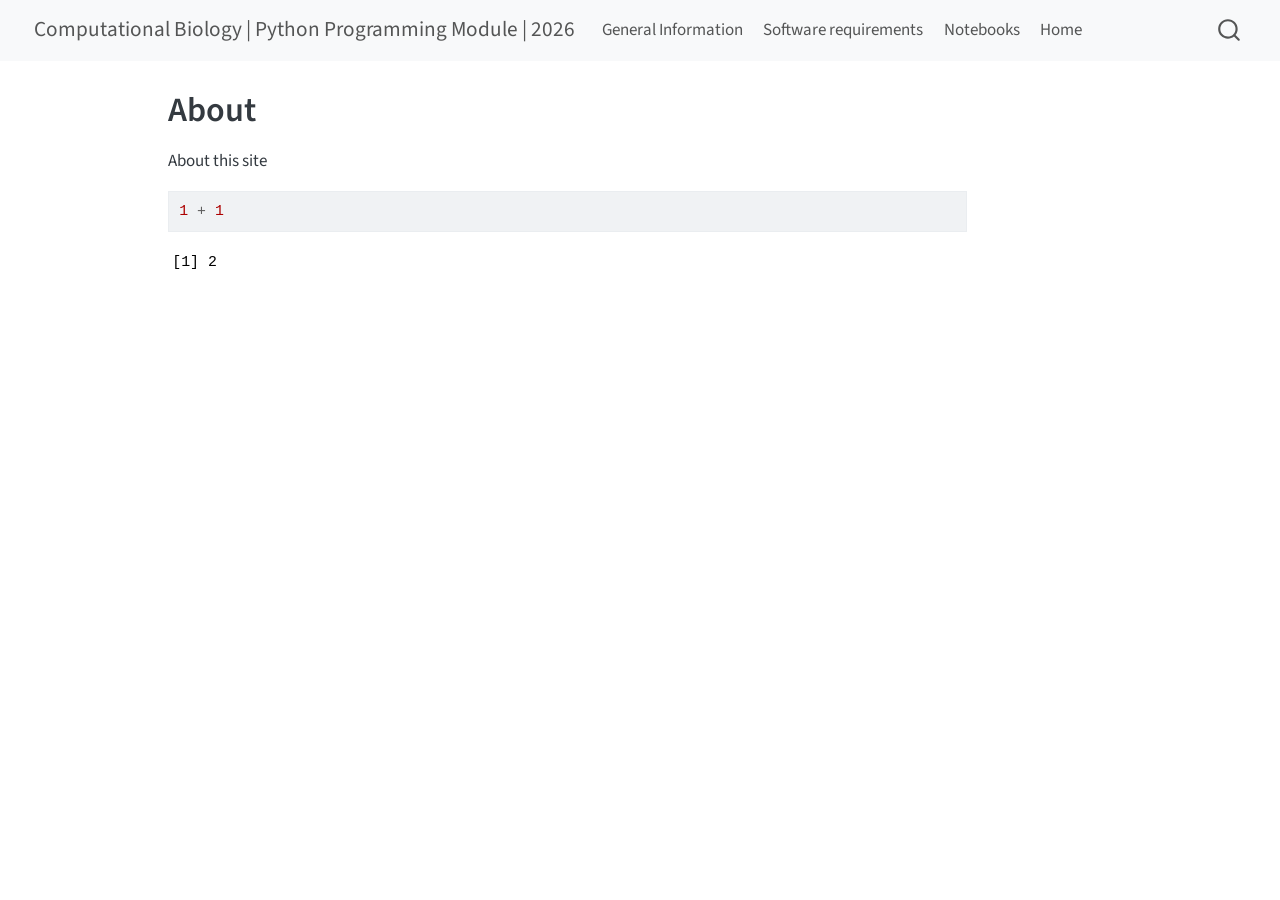
==== docs/about.html @ d77606d0 "Initial commit" ====
<!DOCTYPE html>
<html xmlns="http://www.w3.org/1999/xhtml" lang="en" xml:lang="en"><head>

<meta charset="utf-8">
<meta name="generator" content="quarto-1.8.25">

<meta name="viewport" content="width=device-width, initial-scale=1.0, user-scalable=yes">


<title>About – Computational Biology | Python Programming Module | 2026</title>
<style>
code{white-space: pre-wrap;}
span.smallcaps{font-variant: small-caps;}
div.columns{display: flex; gap: min(4vw, 1.5em);}
div.column{flex: auto; overflow-x: auto;}
div.hanging-indent{margin-left: 1.5em; text-indent: -1.5em;}
ul.task-list{list-style: none;}
ul.task-list li input[type="checkbox"] {
  width: 0.8em;
  margin: 0 0.8em 0.2em -1em; /* quarto-specific, see https://github.com/quarto-dev/quarto-cli/issues/4556 */ 
  vertical-align: middle;
}
/* CSS for syntax highlighting */
html { -webkit-text-size-adjust: 100%; }
pre > code.sourceCode { white-space: pre; position: relative; }
pre > code.sourceCode > span { display: inline-block; line-height: 1.25; }
pre > code.sourceCode > span:empty { height: 1.2em; }
.sourceCode { overflow: visible; }
code.sourceCode > span { color: inherit; text-decoration: inherit; }
div.sourceCode { margin: 1em 0; }
pre.sourceCode { margin: 0; }
@media screen {
div.sourceCode { overflow: auto; }
}
@media print {
pre > code.sourceCode { white-space: pre-wrap; }
pre > code.sourceCode > span { text-indent: -5em; padding-left: 5em; }
}
pre.numberSource code
  { counter-reset: source-line 0; }
pre.numberSource code > span
  { position: relative; left: -4em; counter-increment: source-line; }
pre.numberSource code > span > a:first-child::before
  { content: counter(source-line);
    position: relative; left: -1em; text-align: right; vertical-align: baseline;
    border: none; display: inline-block;
    -webkit-touch-callout: none; -webkit-user-select: none;
    -khtml-user-select: none; -moz-user-select: none;
    -ms-user-select: none; user-select: none;
    padding: 0 4px; width: 4em;
  }
pre.numberSource { margin-left: 3em;  padding-left: 4px; }
div.sourceCode
  {   }
@media screen {
pre > code.sourceCode > span > a:first-child::before { text-decoration: underline; }
}
</style>


<script src="site_libs/quarto-nav/quarto-nav.js"></script>
<script src="site_libs/quarto-nav/headroom.min.js"></script>
<script src="site_libs/clipboard/clipboard.min.js"></script>
<script src="site_libs/quarto-search/autocomplete.umd.js"></script>
<script src="site_libs/quarto-search/fuse.min.js"></script>
<script src="site_libs/quarto-search/quarto-search.js"></script>
<meta name="quarto:offset" content="./">
<script src="site_libs/quarto-html/quarto.js" type="module"></script>
<script src="site_libs/quarto-html/tabsets/tabsets.js" type="module"></script>
<script src="site_libs/quarto-html/axe/axe-check.js" type="module"></script>
<script src="site_libs/quarto-html/popper.min.js"></script>
<script src="site_libs/quarto-html/tippy.umd.min.js"></script>
<script src="site_libs/quarto-html/anchor.min.js"></script>
<link href="site_libs/quarto-html/tippy.css" rel="stylesheet">
<link href="site_libs/quarto-html/quarto-syntax-highlighting-7b89279ff1a6dce999919e0e67d4d9ec.css" rel="stylesheet" id="quarto-text-highlighting-styles">
<script src="site_libs/bootstrap/bootstrap.min.js"></script>
<link href="site_libs/bootstrap/bootstrap-icons.css" rel="stylesheet">
<link href="site_libs/bootstrap/bootstrap-d4b6958a98ed258810f325c0751084bd.min.css" rel="stylesheet" append-hash="true" id="quarto-bootstrap" data-mode="light">
<script id="quarto-search-options" type="application/json">{
  "location": "navbar",
  "copy-button": false,
  "collapse-after": 3,
  "panel-placement": "end",
  "type": "overlay",
  "limit": 50,
  "keyboard-shortcut": [
    "f",
    "/",
    "s"
  ],
  "show-item-context": false,
  "language": {
    "search-no-results-text": "No results",
    "search-matching-documents-text": "matching documents",
    "search-copy-link-title": "Copy link to search",
    "search-hide-matches-text": "Hide additional matches",
    "search-more-match-text": "more match in this document",
    "search-more-matches-text": "more matches in this document",
    "search-clear-button-title": "Clear",
    "search-text-placeholder": "",
    "search-detached-cancel-button-title": "Cancel",
    "search-submit-button-title": "Submit",
    "search-label": "Search"
  }
}</script>


<link rel="stylesheet" href="styles.css">
</head>

<body class="nav-fixed quarto-light">

<div id="quarto-search-results"></div>
  <header id="quarto-header" class="headroom fixed-top">
    <nav class="navbar navbar-expand-lg " data-bs-theme="dark">
      <div class="navbar-container container-fluid">
      <div class="navbar-brand-container mx-auto">
    <a href="./index.html" class="navbar-brand navbar-brand-logo">
    </a>
    <a class="navbar-brand" href="./index.html">
    <span class="navbar-title">Computational Biology | Python Programming Module | 2026</span>
    </a>
  </div>
            <div id="quarto-search" class="" title="Search"></div>
          <button class="navbar-toggler" type="button" data-bs-toggle="collapse" data-bs-target="#navbarCollapse" aria-controls="navbarCollapse" role="menu" aria-expanded="false" aria-label="Toggle navigation" onclick="if (window.quartoToggleHeadroom) { window.quartoToggleHeadroom(); }">
  <span class="navbar-toggler-icon"></span>
</button>
          <div class="collapse navbar-collapse" id="navbarCollapse">
            <ul class="navbar-nav navbar-nav-scroll me-auto">
  <li class="nav-item">
    <a class="nav-link" href="./index.html"> 
<span class="menu-text">General Information</span></a>
  </li>  
  <li class="nav-item">
    <a class="nav-link" href="./software.html"> 
<span class="menu-text">Software requirements</span></a>
  </li>  
  <li class="nav-item">
    <a class="nav-link" href="./notebooks.html"> 
<span class="menu-text">Notebooks</span></a>
  </li>  
  <li class="nav-item">
    <a class="nav-link" href="./index.html"> 
<span class="menu-text">Home</span></a>
  </li>  
</ul>
          </div> <!-- /navcollapse -->
            <div class="quarto-navbar-tools">
</div>
      </div> <!-- /container-fluid -->
    </nav>
</header>
<!-- content -->
<div id="quarto-content" class="quarto-container page-columns page-rows-contents page-layout-article page-navbar">
<!-- sidebar -->
<!-- margin-sidebar -->
    <div id="quarto-margin-sidebar" class="sidebar margin-sidebar zindex-bottom">
        
    </div>
<!-- main -->
<main class="content" id="quarto-document-content">

<header id="title-block-header" class="quarto-title-block default">
<div class="quarto-title">
<h1 class="title">About</h1>
</div>



<div class="quarto-title-meta">

    
  
    
  </div>
  


</header>


<p>About this site</p>
<div class="cell">
<div class="code-copy-outer-scaffold"><div class="sourceCode cell-code" id="cb1"><pre class="sourceCode r code-with-copy"><code class="sourceCode r"><span id="cb1-1"><a href="#cb1-1" aria-hidden="true" tabindex="-1"></a><span class="dv">1</span> <span class="sc">+</span> <span class="dv">1</span></span></code></pre></div><button title="Copy to Clipboard" class="code-copy-button"><i class="bi"></i></button></div>
<div class="cell-output cell-output-stdout">
<pre><code>[1] 2</code></pre>
</div>
</div>



</main> <!-- /main -->
<script id="quarto-html-after-body" type="application/javascript">
  window.document.addEventListener("DOMContentLoaded", function (event) {
    const icon = "";
    const anchorJS = new window.AnchorJS();
    anchorJS.options = {
      placement: 'right',
      icon: icon
    };
    anchorJS.add('.anchored');
    const isCodeAnnotation = (el) => {
      for (const clz of el.classList) {
        if (clz.startsWith('code-annotation-')) {                     
          return true;
        }
      }
      return false;
    }
    const onCopySuccess = function(e) {
      // button target
      const button = e.trigger;
      // don't keep focus
      button.blur();
      // flash "checked"
      button.classList.add('code-copy-button-checked');
      var currentTitle = button.getAttribute("title");
      button.setAttribute("title", "Copied!");
      let tooltip;
      if (window.bootstrap) {
        button.setAttribute("data-bs-toggle", "tooltip");
        button.setAttribute("data-bs-placement", "left");
        button.setAttribute("data-bs-title", "Copied!");
        tooltip = new bootstrap.Tooltip(button, 
          { trigger: "manual", 
            customClass: "code-copy-button-tooltip",
            offset: [0, -8]});
        tooltip.show();    
      }
      setTimeout(function() {
        if (tooltip) {
          tooltip.hide();
          button.removeAttribute("data-bs-title");
          button.removeAttribute("data-bs-toggle");
          button.removeAttribute("data-bs-placement");
        }
        button.setAttribute("title", currentTitle);
        button.classList.remove('code-copy-button-checked');
      }, 1000);
      // clear code selection
      e.clearSelection();
    }
    const getTextToCopy = function(trigger) {
      const outerScaffold = trigger.parentElement.cloneNode(true);
      const codeEl = outerScaffold.querySelector('code');
      for (const childEl of codeEl.children) {
        if (isCodeAnnotation(childEl)) {
          childEl.remove();
        }
      }
      return codeEl.innerText;
    }
    const clipboard = new window.ClipboardJS('.code-copy-button:not([data-in-quarto-modal])', {
      text: getTextToCopy
    });
    clipboard.on('success', onCopySuccess);
    if (window.document.getElementById('quarto-embedded-source-code-modal')) {
      const clipboardModal = new window.ClipboardJS('.code-copy-button[data-in-quarto-modal]', {
        text: getTextToCopy,
        container: window.document.getElementById('quarto-embedded-source-code-modal')
      });
      clipboardModal.on('success', onCopySuccess);
    }
      var localhostRegex = new RegExp(/^(?:http|https):\/\/localhost\:?[0-9]*\//);
      var mailtoRegex = new RegExp(/^mailto:/);
        var filterRegex = new RegExp('/' + window.location.host + '/');
      var isInternal = (href) => {
          return filterRegex.test(href) || localhostRegex.test(href) || mailtoRegex.test(href);
      }
      // Inspect non-navigation links and adorn them if external
     var links = window.document.querySelectorAll('a[href]:not(.nav-link):not(.navbar-brand):not(.toc-action):not(.sidebar-link):not(.sidebar-item-toggle):not(.pagination-link):not(.no-external):not([aria-hidden]):not(.dropdown-item):not(.quarto-navigation-tool):not(.about-link)');
      for (var i=0; i<links.length; i++) {
        const link = links[i];
        if (!isInternal(link.href)) {
          // undo the damage that might have been done by quarto-nav.js in the case of
          // links that we want to consider external
          if (link.dataset.originalHref !== undefined) {
            link.href = link.dataset.originalHref;
          }
        }
      }
    function tippyHover(el, contentFn, onTriggerFn, onUntriggerFn) {
      const config = {
        allowHTML: true,
        maxWidth: 500,
        delay: 100,
        arrow: false,
        appendTo: function(el) {
            return el.parentElement;
        },
        interactive: true,
        interactiveBorder: 10,
        theme: 'quarto',
        placement: 'bottom-start',
      };
      if (contentFn) {
        config.content = contentFn;
      }
      if (onTriggerFn) {
        config.onTrigger = onTriggerFn;
      }
      if (onUntriggerFn) {
        config.onUntrigger = onUntriggerFn;
      }
      window.tippy(el, config); 
    }
    const noterefs = window.document.querySelectorAll('a[role="doc-noteref"]');
    for (var i=0; i<noterefs.length; i++) {
      const ref = noterefs[i];
      tippyHover(ref, function() {
        // use id or data attribute instead here
        let href = ref.getAttribute('data-footnote-href') || ref.getAttribute('href');
        try { href = new URL(href).hash; } catch {}
        const id = href.replace(/^#\/?/, "");
        const note = window.document.getElementById(id);
        if (note) {
          return note.innerHTML;
        } else {
          return "";
        }
      });
    }
    const xrefs = window.document.querySelectorAll('a.quarto-xref');
    const processXRef = (id, note) => {
      // Strip column container classes
      const stripColumnClz = (el) => {
        el.classList.remove("page-full", "page-columns");
        if (el.children) {
          for (const child of el.children) {
            stripColumnClz(child);
          }
        }
      }
      stripColumnClz(note)
      if (id === null || id.startsWith('sec-')) {
        // Special case sections, only their first couple elements
        const container = document.createElement("div");
        if (note.children && note.children.length > 2) {
          container.appendChild(note.children[0].cloneNode(true));
          for (let i = 1; i < note.children.length; i++) {
            const child = note.children[i];
            if (child.tagName === "P" && child.innerText === "") {
              continue;
            } else {
              container.appendChild(child.cloneNode(true));
              break;
            }
          }
          if (window.Quarto?.typesetMath) {
            window.Quarto.typesetMath(container);
          }
          return container.innerHTML
        } else {
          if (window.Quarto?.typesetMath) {
            window.Quarto.typesetMath(note);
          }
          return note.innerHTML;
        }
      } else {
        // Remove any anchor links if they are present
        const anchorLink = note.querySelector('a.anchorjs-link');
        if (anchorLink) {
          anchorLink.remove();
        }
        if (window.Quarto?.typesetMath) {
          window.Quarto.typesetMath(note);
        }
        if (note.classList.contains("callout")) {
          return note.outerHTML;
        } else {
          return note.innerHTML;
        }
      }
    }
    for (var i=0; i<xrefs.length; i++) {
      const xref = xrefs[i];
      tippyHover(xref, undefined, function(instance) {
        instance.disable();
        let url = xref.getAttribute('href');
        let hash = undefined; 
        if (url.startsWith('#')) {
          hash = url;
        } else {
          try { hash = new URL(url).hash; } catch {}
        }
        if (hash) {
          const id = hash.replace(/^#\/?/, "");
          const note = window.document.getElementById(id);
          if (note !== null) {
            try {
              const html = processXRef(id, note.cloneNode(true));
              instance.setContent(html);
            } finally {
              instance.enable();
              instance.show();
            }
          } else {
            // See if we can fetch this
            fetch(url.split('#')[0])
            .then(res => res.text())
            .then(html => {
              const parser = new DOMParser();
              const htmlDoc = parser.parseFromString(html, "text/html");
              const note = htmlDoc.getElementById(id);
              if (note !== null) {
                const html = processXRef(id, note);
                instance.setContent(html);
              } 
            }).finally(() => {
              instance.enable();
              instance.show();
            });
          }
        } else {
          // See if we can fetch a full url (with no hash to target)
          // This is a special case and we should probably do some content thinning / targeting
          fetch(url)
          .then(res => res.text())
          .then(html => {
            const parser = new DOMParser();
            const htmlDoc = parser.parseFromString(html, "text/html");
            const note = htmlDoc.querySelector('main.content');
            if (note !== null) {
              // This should only happen for chapter cross references
              // (since there is no id in the URL)
              // remove the first header
              if (note.children.length > 0 && note.children[0].tagName === "HEADER") {
                note.children[0].remove();
              }
              const html = processXRef(null, note);
              instance.setContent(html);
            } 
          }).finally(() => {
            instance.enable();
            instance.show();
          });
        }
      }, function(instance) {
      });
    }
        let selectedAnnoteEl;
        const selectorForAnnotation = ( cell, annotation) => {
          let cellAttr = 'data-code-cell="' + cell + '"';
          let lineAttr = 'data-code-annotation="' +  annotation + '"';
          const selector = 'span[' + cellAttr + '][' + lineAttr + ']';
          return selector;
        }
        const selectCodeLines = (annoteEl) => {
          const doc = window.document;
          const targetCell = annoteEl.getAttribute("data-target-cell");
          const targetAnnotation = annoteEl.getAttribute("data-target-annotation");
          const annoteSpan = window.document.querySelector(selectorForAnnotation(targetCell, targetAnnotation));
          const lines = annoteSpan.getAttribute("data-code-lines").split(",");
          const lineIds = lines.map((line) => {
            return targetCell + "-" + line;
          })
          let top = null;
          let height = null;
          let parent = null;
          if (lineIds.length > 0) {
              //compute the position of the single el (top and bottom and make a div)
              const el = window.document.getElementById(lineIds[0]);
              top = el.offsetTop;
              height = el.offsetHeight;
              parent = el.parentElement.parentElement;
            if (lineIds.length > 1) {
              const lastEl = window.document.getElementById(lineIds[lineIds.length - 1]);
              const bottom = lastEl.offsetTop + lastEl.offsetHeight;
              height = bottom - top;
            }
            if (top !== null && height !== null && parent !== null) {
              // cook up a div (if necessary) and position it 
              let div = window.document.getElementById("code-annotation-line-highlight");
              if (div === null) {
                div = window.document.createElement("div");
                div.setAttribute("id", "code-annotation-line-highlight");
                div.style.position = 'absolute';
                parent.appendChild(div);
              }
              div.style.top = top - 2 + "px";
              div.style.height = height + 4 + "px";
              div.style.left = 0;
              let gutterDiv = window.document.getElementById("code-annotation-line-highlight-gutter");
              if (gutterDiv === null) {
                gutterDiv = window.document.createElement("div");
                gutterDiv.setAttribute("id", "code-annotation-line-highlight-gutter");
                gutterDiv.style.position = 'absolute';
                const codeCell = window.document.getElementById(targetCell);
                const gutter = codeCell.querySelector('.code-annotation-gutter');
                gutter.appendChild(gutterDiv);
              }
              gutterDiv.style.top = top - 2 + "px";
              gutterDiv.style.height = height + 4 + "px";
            }
            selectedAnnoteEl = annoteEl;
          }
        };
        const unselectCodeLines = () => {
          const elementsIds = ["code-annotation-line-highlight", "code-annotation-line-highlight-gutter"];
          elementsIds.forEach((elId) => {
            const div = window.document.getElementById(elId);
            if (div) {
              div.remove();
            }
          });
          selectedAnnoteEl = undefined;
        };
          // Handle positioning of the toggle
      window.addEventListener(
        "resize",
        throttle(() => {
          elRect = undefined;
          if (selectedAnnoteEl) {
            selectCodeLines(selectedAnnoteEl);
          }
        }, 10)
      );
      function throttle(fn, ms) {
      let throttle = false;
      let timer;
        return (...args) => {
          if(!throttle) { // first call gets through
              fn.apply(this, args);
              throttle = true;
          } else { // all the others get throttled
              if(timer) clearTimeout(timer); // cancel #2
              timer = setTimeout(() => {
                fn.apply(this, args);
                timer = throttle = false;
              }, ms);
          }
        };
      }
        // Attach click handler to the DT
        const annoteDls = window.document.querySelectorAll('dt[data-target-cell]');
        for (const annoteDlNode of annoteDls) {
          annoteDlNode.addEventListener('click', (event) => {
            const clickedEl = event.target;
            if (clickedEl !== selectedAnnoteEl) {
              unselectCodeLines();
              const activeEl = window.document.querySelector('dt[data-target-cell].code-annotation-active');
              if (activeEl) {
                activeEl.classList.remove('code-annotation-active');
              }
              selectCodeLines(clickedEl);
              clickedEl.classList.add('code-annotation-active');
            } else {
              // Unselect the line
              unselectCodeLines();
              clickedEl.classList.remove('code-annotation-active');
            }
          });
        }
    const findCites = (el) => {
      const parentEl = el.parentElement;
      if (parentEl) {
        const cites = parentEl.dataset.cites;
        if (cites) {
          return {
            el,
            cites: cites.split(' ')
          };
        } else {
          return findCites(el.parentElement)
        }
      } else {
        return undefined;
      }
    };
    var bibliorefs = window.document.querySelectorAll('a[role="doc-biblioref"]');
    for (var i=0; i<bibliorefs.length; i++) {
      const ref = bibliorefs[i];
      const citeInfo = findCites(ref);
      if (citeInfo) {
        tippyHover(citeInfo.el, function() {
          var popup = window.document.createElement('div');
          citeInfo.cites.forEach(function(cite) {
            var citeDiv = window.document.createElement('div');
            citeDiv.classList.add('hanging-indent');
            citeDiv.classList.add('csl-entry');
            var biblioDiv = window.document.getElementById('ref-' + cite);
            if (biblioDiv) {
              citeDiv.innerHTML = biblioDiv.innerHTML;
            }
            popup.appendChild(citeDiv);
          });
          return popup.innerHTML;
        });
      }
    }
  });
  </script>
</div> <!-- /content -->




</body></html>
---- docs/site_libs/quarto-html/tippy.css ----
.tippy-box[data-animation=fade][data-state=hidden]{opacity:0}[data-tippy-root]{max-width:calc(100vw - 10px)}.tippy-box{position:relative;background-color:#333;color:#fff;border-radius:4px;font-size:14px;line-height:1.4;white-space:normal;outline:0;transition-property:transform,visibility,opacity}.tippy-box[data-placement^=top]>.tippy-arrow{bottom:0}.tippy-box[data-placement^=top]>.tippy-arrow:before{bottom:-7px;left:0;border-width:8px 8px 0;border-top-color:initial;transform-origin:center top}.tippy-box[data-placement^=bottom]>.tippy-arrow{top:0}.tippy-box[data-placement^=bottom]>.tippy-arrow:before{top:-7px;left:0;border-width:0 8px 8px;border-bottom-color:initial;transform-origin:center bottom}.tippy-box[data-placement^=left]>.tippy-arrow{right:0}.tippy-box[data-placement^=left]>.tippy-arrow:before{border-width:8px 0 8px 8px;border-left-color:initial;right:-7px;transform-origin:center left}.tippy-box[data-placement^=right]>.tippy-arrow{left:0}.tippy-box[data-placement^=right]>.tippy-arrow:before{left:-7px;border-width:8px 8px 8px 0;border-right-color:initial;transform-origin:center right}.tippy-box[data-inertia][data-state=visible]{transition-timing-function:cubic-bezier(.54,1.5,.38,1.11)}.tippy-arrow{width:16px;height:16px;color:#333}.tippy-arrow:before{content:"";position:absolute;border-color:transparent;border-style:solid}.tippy-content{position:relative;padding:5px 9px;z-index:1}
---- docs/site_libs/quarto-html/quarto-syntax-highlighting-7b89279ff1a6dce999919e0e67d4d9ec.css ----
/* quarto syntax highlight colors */
:root {
  --quarto-hl-ot-color: #003B4F;
  --quarto-hl-at-color: #657422;
  --quarto-hl-ss-color: #20794D;
  --quarto-hl-an-color: #5E5E5E;
  --quarto-hl-fu-color: #4758AB;
  --quarto-hl-st-color: #20794D;
  --quarto-hl-cf-color: #003B4F;
  --quarto-hl-op-color: #5E5E5E;
  --quarto-hl-er-color: #AD0000;
  --quarto-hl-bn-color: #AD0000;
  --quarto-hl-al-color: #AD0000;
  --quarto-hl-va-color: #111111;
  --quarto-hl-bu-color: inherit;
  --quarto-hl-ex-color: inherit;
  --quarto-hl-pp-color: #AD0000;
  --quarto-hl-in-color: #5E5E5E;
  --quarto-hl-vs-color: #20794D;
  --quarto-hl-wa-color: #5E5E5E;
  --quarto-hl-do-color: #5E5E5E;
  --quarto-hl-im-color: #00769E;
  --quarto-hl-ch-color: #20794D;
  --quarto-hl-dt-color: #AD0000;
  --quarto-hl-fl-color: #AD0000;
  --quarto-hl-co-color: #5E5E5E;
  --quarto-hl-cv-color: #5E5E5E;
  --quarto-hl-cn-color: #8f5902;
  --quarto-hl-sc-color: #5E5E5E;
  --quarto-hl-dv-color: #AD0000;
  --quarto-hl-kw-color: #003B4F;
}

/* other quarto variables */
:root {
  --quarto-font-monospace: SFMono-Regular, Menlo, Monaco, Consolas, "Liberation Mono", "Courier New", monospace;
}

/* syntax highlight based on Pandoc's rules */
pre > code.sourceCode > span {
  color: #003B4F;
}

code.sourceCode > span {
  color: #003B4F;
}

div.sourceCode,
div.sourceCode pre.sourceCode {
  color: #003B4F;
}

/* Normal */
code span {
  color: #003B4F;
}

/* Alert */
code span.al {
  color: #AD0000;
  font-style: inherit;
}

/* Annotation */
code span.an {
  color: #5E5E5E;
  font-style: inherit;
}

/* Attribute */
code span.at {
  color: #657422;
  font-style: inherit;
}

/* BaseN */
code span.bn {
  color: #AD0000;
  font-style: inherit;
}

/* BuiltIn */
code span.bu {
  font-style: inherit;
}

/* ControlFlow */
code span.cf {
  color: #003B4F;
  font-weight: bold;
  font-style: inherit;
}

/* Char */
code span.ch {
  color: #20794D;
  font-style: inherit;
}

/* Constant */
code span.cn {
  color: #8f5902;
  font-style: inherit;
}

/* Comment */
code span.co {
  color: #5E5E5E;
  font-style: inherit;
}

/* CommentVar */
code span.cv {
  color: #5E5E5E;
  font-style: italic;
}

/* Documentation */
code span.do {
  color: #5E5E5E;
  font-style: italic;
}

/* DataType */
code span.dt {
  color: #AD0000;
  font-style: inherit;
}

/* DecVal */
code span.dv {
  color: #AD0000;
  font-style: inherit;
}

/* Error */
code span.er {
  color: #AD0000;
  font-style: inherit;
}

/* Extension */
code span.ex {
  font-style: inherit;
}

/* Float */
code span.fl {
  color: #AD0000;
  font-style: inherit;
}

/* Function */
code span.fu {
  color: #4758AB;
  font-style: inherit;
}

/* Import */
code span.im {
  color: #00769E;
  font-style: inherit;
}

/* Information */
code span.in {
  color: #5E5E5E;
  font-style: inherit;
}

/* Keyword */
code span.kw {
  color: #003B4F;
  font-weight: bold;
  font-style: inherit;
}

/* Operator */
code span.op {
  color: #5E5E5E;
  font-style: inherit;
}

/* Other */
code span.ot {
  color: #003B4F;
  font-style: inherit;
}

/* Preprocessor */
code span.pp {
  color: #AD0000;
  font-style: inherit;
}

/* SpecialChar */
code span.sc {
  color: #5E5E5E;
  font-style: inherit;
}

/* SpecialString */
code span.ss {
  color: #20794D;
  font-style: inherit;
}

/* String */
code span.st {
  color: #20794D;
  font-style: inherit;
}

/* Variable */
code span.va {
  color: #111111;
  font-style: inherit;
}

/* VerbatimString */
code span.vs {
  color: #20794D;
  font-style: inherit;
}

/* Warning */
code span.wa {
  color: #5E5E5E;
  font-style: italic;
}

.prevent-inlining {
  content: "</";
}

/*# sourceMappingURL=3944bc705cfaf4c80e56f77c5205168a.css.map */
---- docs/styles.css ----
/* css styles */
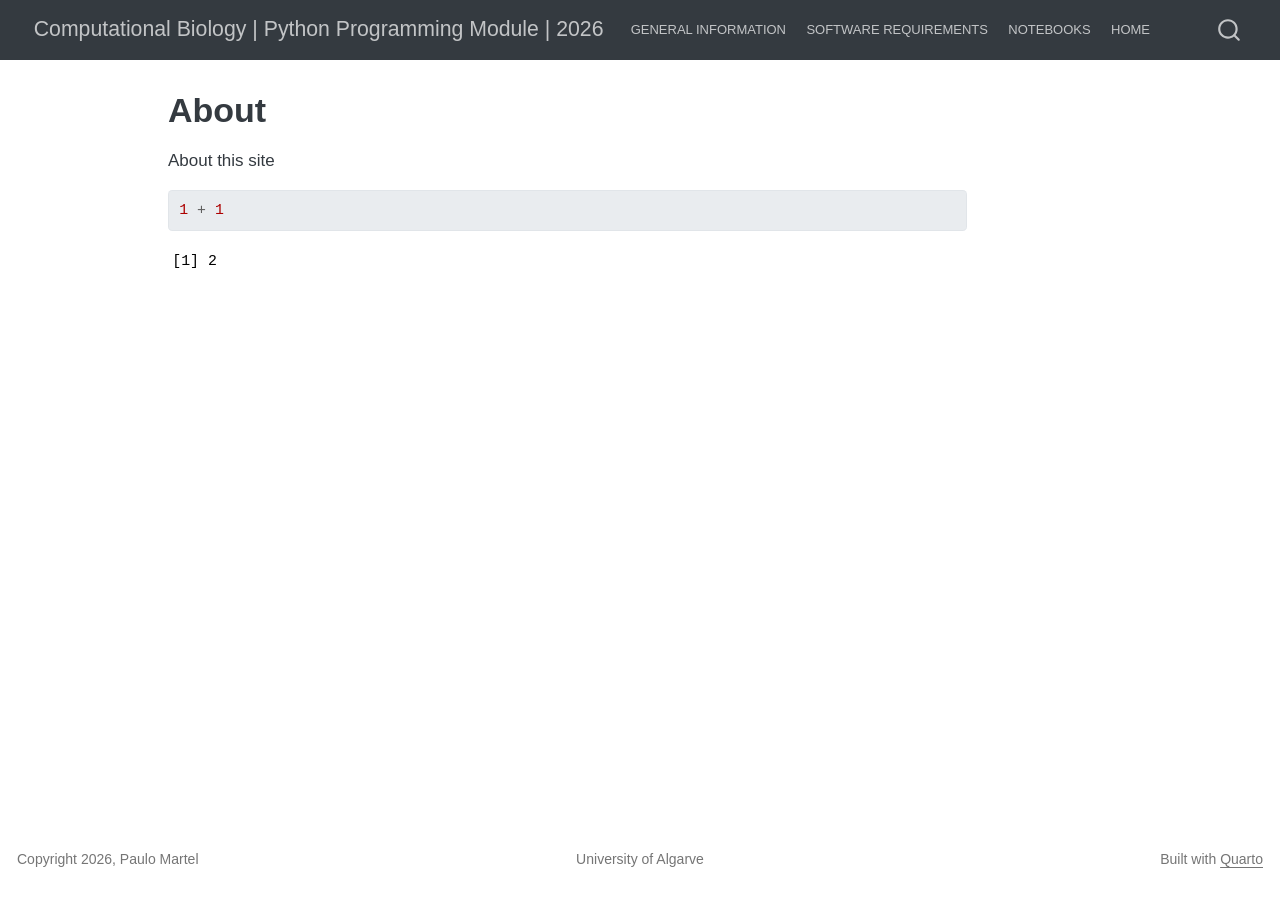
==== commit ef198b35: "Updated theme" ====
--- a/docs/about.html
+++ b/docs/about.html
@@ -75,7 +75,7 @@
 <link href="site_libs/quarto-html/quarto-syntax-highlighting-7b89279ff1a6dce999919e0e67d4d9ec.css" rel="stylesheet" id="quarto-text-highlighting-styles">
 <script src="site_libs/bootstrap/bootstrap.min.js"></script>
 <link href="site_libs/bootstrap/bootstrap-icons.css" rel="stylesheet">
-<link href="site_libs/bootstrap/bootstrap-d4b6958a98ed258810f325c0751084bd.min.css" rel="stylesheet" append-hash="true" id="quarto-bootstrap" data-mode="light">
+<link href="site_libs/bootstrap/bootstrap-c7da5c58f5d1b53e2340563fb92d7bfc.min.css" rel="stylesheet" append-hash="true" id="quarto-bootstrap" data-mode="light">
 <script id="quarto-search-options" type="application/json">{
   "location": "navbar",
   "copy-button": false,
@@ -591,6 +591,19 @@
   });
   </script>
 </div> <!-- /content -->
+<footer class="footer">
+  <div class="nav-footer">
+    <div class="nav-footer-left">
+<p>Copyright 2026, Paulo Martel</p>
+</div>   
+    <div class="nav-footer-center">
+<p>University of Algarve</p>
+</div>
+    <div class="nav-footer-right">
+<p>Built with <a href="https://quarto.org">Quarto</a></p>
+</div>
+  </div>
+</footer>
 
 
 
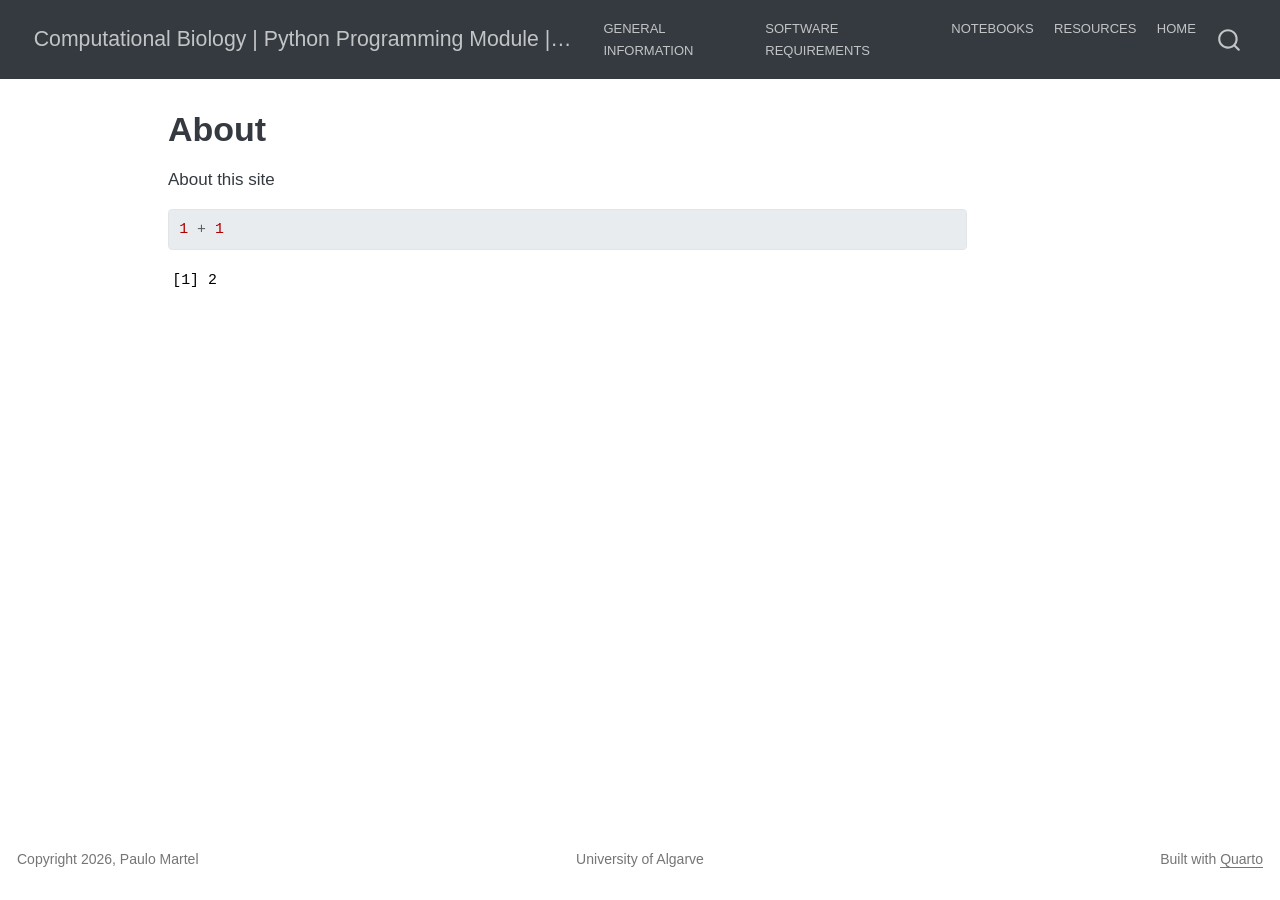
==== commit 46ef37aa: "updated site" ====
--- a/docs/about.html
+++ b/docs/about.html
@@ -140,6 +140,10 @@
 <span class="menu-text">Notebooks</span></a>
   </li>  
   <li class="nav-item">
+    <a class="nav-link" href="./resources.html"> 
+<span class="menu-text">Resources</span></a>
+  </li>  
+  <li class="nav-item">
     <a class="nav-link" href="./index.html"> 
 <span class="menu-text">Home</span></a>
   </li>  
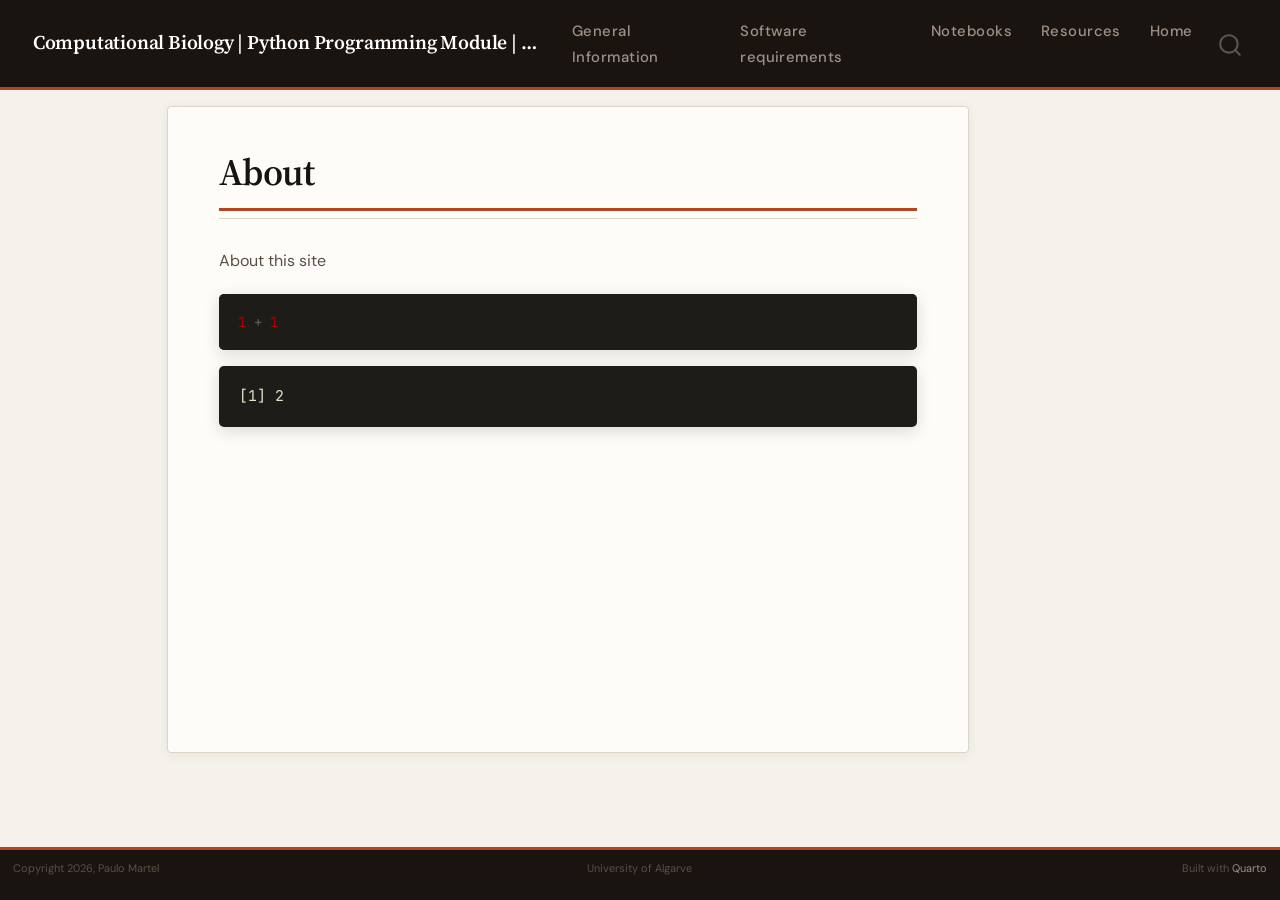
==== commit 66f2b288: "Theme change test" ====
--- a/docs/about.html
+++ b/docs/about.html
@@ -75,7 +75,7 @@
 <link href="site_libs/quarto-html/quarto-syntax-highlighting-7b89279ff1a6dce999919e0e67d4d9ec.css" rel="stylesheet" id="quarto-text-highlighting-styles">
 <script src="site_libs/bootstrap/bootstrap.min.js"></script>
 <link href="site_libs/bootstrap/bootstrap-icons.css" rel="stylesheet">
-<link href="site_libs/bootstrap/bootstrap-c7da5c58f5d1b53e2340563fb92d7bfc.min.css" rel="stylesheet" append-hash="true" id="quarto-bootstrap" data-mode="light">
+<link href="site_libs/bootstrap/bootstrap-d4b6958a98ed258810f325c0751084bd.min.css" rel="stylesheet" append-hash="true" id="quarto-bootstrap" data-mode="light">
 <script id="quarto-search-options" type="application/json">{
   "location": "navbar",
   "copy-button": false,
@@ -105,7 +105,7 @@
 }</script>
 
 
-<link rel="stylesheet" href="styles.css">
+<link rel="stylesheet" href="custom.css">
 </head>
 
 <body class="nav-fixed quarto-light">
--- a/docs/custom.css
+++ b/docs/custom.css
@@ -0,0 +1,549 @@
+/* ============================================================
+   QUARTO CUSTOM THEME
+   Matches the Python & Data Science exam aesthetic
+   Fonts: Source Serif 4 · DM Sans · JetBrains Mono
+   ============================================================ */
+
+@import url('https://fonts.googleapis.com/css2?family=Source+Serif+4:ital,opsz,wght@0,8..60,300;0,8..60,400;0,8..60,600;1,8..60,400&family=JetBrains+Mono:wght@400;600&family=DM+Sans:opsz,wght@9..40,400;9..40,500;9..40,600&display=swap');
+
+/* ── Design Tokens ── */
+:root {
+  --bg:           #f5f2eb;
+  --paper:        #fefcf8;
+  --ink:          #1a1410;
+  --ink-soft:     #5a4f44;
+  --ink-faint:    #9e9186;
+  --accent:       #b5451b;
+  --accent-hover: #9c3a14;
+  --accent-light: #f0e6e0;
+  --rule:         #ddd5c8;
+  --code-bg:      #1e1c18;
+  --code-fg:      #e8dfc8;
+
+  --font-serif:  'Source Serif 4', Georgia, serif;
+  --font-sans:   'DM Sans', system-ui, sans-serif;
+  --font-mono:   'JetBrains Mono', 'Fira Code', monospace;
+}
+
+/* ============================================================
+   BASE
+   ============================================================ */
+
+body {
+  background-color: var(--bg);
+  color: var(--ink);
+  font-family: var(--font-sans);
+  font-size: 16px;
+  line-height: 1.75;
+  -webkit-font-smoothing: antialiased;
+}
+
+/* Main content area */
+#quarto-content,
+.quarto-container,
+main.content {
+  background-color: var(--bg);
+}
+
+/* ============================================================
+   TYPOGRAPHY
+   ============================================================ */
+
+h1, h2, h3, h4, h5, h6 {
+  font-family: var(--font-serif);
+  color: var(--ink);
+  line-height: 1.25;
+  margin-top: 2em;
+  margin-bottom: 0.5em;
+  font-weight: 600;
+  letter-spacing: -0.01em;
+}
+
+h1 {
+  font-size: 2.2rem;
+  font-weight: 600;
+  padding-bottom: 0.35em;
+  border-bottom: 3px solid var(--accent);
+  margin-bottom: 0.75em;
+}
+
+h2 {
+  font-size: 1.55rem;
+  font-weight: 600;
+  padding-bottom: 0.2em;
+  border-bottom: 1px solid var(--rule);
+}
+
+h3 {
+  font-size: 1.2rem;
+  font-weight: 600;
+  color: var(--ink-soft);
+}
+
+h4, h5, h6 {
+  font-size: 1rem;
+  font-weight: 600;
+  text-transform: uppercase;
+  letter-spacing: 0.06em;
+  color: var(--ink-faint);
+  font-family: var(--font-mono);
+}
+
+p {
+  font-family: var(--font-sans);
+  color: var(--ink-soft);
+  margin-bottom: 1.2em;
+}
+
+/* Lead paragraph — first <p> after h1 */
+h1 + p, .lead {
+  font-family: var(--font-serif);
+  font-size: 1.15rem;
+  font-weight: 300;
+  color: var(--ink-soft);
+  line-height: 1.7;
+}
+
+strong { color: var(--ink); font-weight: 600; }
+em { font-style: italic; color: var(--ink-soft); }
+
+a {
+  color: var(--accent);
+  text-decoration: none;
+  border-bottom: 1px solid transparent;
+  transition: color 0.15s, border-color 0.15s;
+}
+a:hover {
+  color: var(--accent-hover);
+  border-bottom-color: var(--accent-hover);
+}
+
+hr {
+  border: none;
+  border-top: 1px solid var(--rule);
+  margin: 2.5em 0;
+}
+
+blockquote {
+  border-left: 3px solid var(--accent);
+  margin: 1.5em 0;
+  padding: 0.8em 1.2em;
+  background: var(--accent-light);
+  border-radius: 0 4px 4px 0;
+  font-family: var(--font-serif);
+  font-style: italic;
+  color: var(--ink-soft);
+}
+
+blockquote p { margin-bottom: 0; color: var(--ink-soft); }
+
+/* ============================================================
+   CODE
+   ============================================================ */
+
+/* Inline code */
+code:not(pre > code) {
+  font-family: var(--font-mono) !important;
+  font-size: 0.875em;
+  background: #ede8df;
+  color: var(--accent);
+  padding: 2px 6px;
+  border-radius: 3px;
+  font-weight: 400;
+}
+
+/* Code blocks */
+pre {
+  font-family: var(--font-mono) !important;
+  font-size: 0.875rem;
+  background: var(--code-bg) !important;
+  color: var(--code-fg) !important;
+  border: none !important;
+  border-radius: 5px !important;
+  padding: 1.2em 1.4em !important;
+  line-height: 1.65;
+  overflow-x: auto;
+  box-shadow: 0 4px 16px rgba(26, 20, 16, 0.15);
+}
+
+pre > code {
+  font-family: var(--font-mono) !important;
+  background: transparent !important;
+  color: inherit !important;
+  padding: 0 !important;
+  font-size: inherit !important;
+  border-radius: 0 !important;
+}
+
+/* Quarto source code blocks */
+div.sourceCode {
+  background: var(--code-bg) !important;
+  border: none !important;
+  border-radius: 5px !important;
+  box-shadow: 0 4px 16px rgba(26, 20, 16, 0.15);
+}
+
+div.sourceCode pre {
+  box-shadow: none !important;
+}
+
+/* Code filename label */
+.code-with-filename .code-with-filename-file {
+  background: #2a2622;
+  color: var(--ink-faint);
+  font-family: var(--font-mono);
+  font-size: 0.78rem;
+  padding: 6px 14px;
+  border-radius: 5px 5px 0 0;
+  border-bottom: 1px solid #3a342e;
+}
+
+/* ============================================================
+   NAVBAR
+   ============================================================ */
+
+.navbar {
+  background-color: var(--ink) !important;
+  border-bottom: 3px solid var(--accent) !important;
+  padding: 0.6rem 1rem;
+  font-family: var(--font-sans);
+}
+
+.navbar-brand,
+.navbar-brand:hover {
+  font-family: var(--font-serif) !important;
+  font-size: 1.15rem !important;
+  font-weight: 600 !important;
+  color: #ffffff !important;
+  letter-spacing: -0.01em;
+}
+
+.navbar-nav .nav-link {
+  color: var(--ink-faint) !important;
+  font-size: 0.875rem;
+  font-weight: 500;
+  letter-spacing: 0.03em;
+  padding: 0.4rem 0.85rem !important;
+  border-radius: 3px;
+  transition: color 0.15s, background 0.15s;
+}
+
+.navbar-nav .nav-link:hover,
+.navbar-nav .nav-link.active {
+  color: #ffffff !important;
+  background-color: rgba(255,255,255,0.08) !important;
+}
+
+/* ============================================================
+   SIDEBAR (for docs / books)
+   ============================================================ */
+
+.sidebar {
+  background-color: var(--paper) !important;
+  border-right: 1.5px solid var(--rule) !important;
+}
+
+.sidebar-navigation .sidebar-item a {
+  font-family: var(--font-sans);
+  font-size: 0.875rem;
+  color: var(--ink-soft);
+  border-radius: 3px;
+  padding: 3px 8px;
+  transition: color 0.15s, background 0.15s;
+}
+
+.sidebar-navigation .sidebar-item a:hover {
+  color: var(--ink);
+  background: var(--accent-light);
+  border-bottom: none;
+}
+
+.sidebar-navigation .sidebar-item a.active {
+  color: var(--accent);
+  font-weight: 600;
+  background: var(--accent-light);
+  border-bottom: none;
+}
+
+.sidebar-title {
+  font-family: var(--font-mono) !important;
+  font-size: 0.72rem !important;
+  text-transform: uppercase !important;
+  letter-spacing: 0.12em !important;
+  color: var(--ink-faint) !important;
+  margin-bottom: 0.5em;
+}
+
+/* ============================================================
+   TABLE OF CONTENTS (right sidebar)
+   ============================================================ */
+
+#TOC, .toc {
+  font-family: var(--font-sans);
+  font-size: 0.83rem;
+  border-left: 2px solid var(--rule);
+  padding-left: 1rem;
+}
+
+#TOC .toc-title,
+.toc-title {
+  font-family: var(--font-mono);
+  font-size: 0.72rem;
+  text-transform: uppercase;
+  letter-spacing: 0.12em;
+  color: var(--ink-faint);
+  margin-bottom: 0.5em;
+}
+
+#TOC a, .toc a {
+  color: var(--ink-soft);
+  border-bottom: none;
+  display: block;
+  padding: 2px 0;
+  transition: color 0.15s;
+}
+
+#TOC a:hover, .toc a:hover { color: var(--accent); }
+#TOC a.active, .toc a.active { color: var(--accent); font-weight: 600; }
+
+/* ============================================================
+   TABLES
+   ============================================================ */
+
+table {
+  width: 100%;
+  border-collapse: collapse;
+  font-size: 0.9rem;
+  margin: 1.5em 0;
+  background: var(--paper);
+  border-radius: 4px;
+  overflow: hidden;
+  box-shadow: 0 1px 6px rgba(26,20,16,0.07);
+}
+
+thead {
+  background: var(--ink);
+  color: var(--bg);
+}
+
+thead th {
+  font-family: var(--font-mono);
+  font-size: 0.75rem;
+  text-transform: uppercase;
+  letter-spacing: 0.08em;
+  padding: 10px 14px;
+  font-weight: 600;
+  text-align: left;
+  border: none;
+  color: var(--bg);
+}
+
+tbody tr {
+  border-bottom: 1px solid var(--rule);
+  transition: background 0.1s;
+}
+
+tbody tr:last-child { border-bottom: none; }
+tbody tr:hover { background: var(--accent-light); }
+
+td {
+  padding: 9px 14px;
+  color: var(--ink-soft);
+  vertical-align: top;
+}
+
+/* ============================================================
+   CALLOUTS / ALERTS
+   ============================================================ */
+
+.callout {
+  border-radius: 4px !important;
+  border-left-width: 3px !important;
+  font-family: var(--font-sans);
+  margin: 1.5em 0;
+}
+
+.callout-note { border-left-color: #2563eb !important; background: #eff6ff; }
+.callout-tip { border-left-color: var(--accent) !important; background: var(--accent-light); }
+.callout-warning { border-left-color: #d97706 !important; background: #fffbeb; }
+.callout-important { border-left-color: #dc2626 !important; background: #fef2f2; }
+
+.callout-title {
+  font-family: var(--font-mono) !important;
+  font-size: 0.78rem !important;
+  text-transform: uppercase !important;
+  letter-spacing: 0.1em !important;
+  font-weight: 600 !important;
+}
+
+/* ============================================================
+   LISTING PAGES (blog / articles)
+   ============================================================ */
+
+.quarto-listing-default .list-item {
+  background: var(--paper);
+  border: 1.5px solid var(--rule);
+  border-radius: 4px;
+  padding: 1.4rem 1.6rem;
+  margin-bottom: 1rem;
+  transition: border-color 0.2s, box-shadow 0.2s;
+}
+
+.quarto-listing-default .list-item:hover {
+  border-color: var(--accent);
+  box-shadow: 0 2px 12px rgba(181, 69, 27, 0.1);
+}
+
+.quarto-listing-default .list-item .title {
+  font-family: var(--font-serif);
+  font-size: 1.2rem;
+  font-weight: 600;
+  color: var(--ink);
+  margin-bottom: 0.3em;
+}
+
+.quarto-listing-default .list-item .description {
+  font-size: 0.9rem;
+  color: var(--ink-soft);
+}
+
+.listing-date,
+.quarto-listing-default .list-item .date {
+  font-family: var(--font-mono);
+  font-size: 0.75rem;
+  color: var(--ink-faint);
+  letter-spacing: 0.05em;
+}
+
+/* ============================================================
+   FOOTER
+   ============================================================ */
+
+.nav-footer {
+  background-color: var(--ink) !important;
+  border-top: 3px solid var(--accent) !important;
+  color: var(--ink-faint) !important;
+  font-family: var(--font-mono);
+  font-size: 0.78rem;
+}
+
+.nav-footer a {
+  color: var(--ink-faint);
+  border-bottom: none;
+}
+.nav-footer a:hover { color: #fff; }
+
+/* ============================================================
+   PAGE TITLE AREA
+   ============================================================ */
+
+.quarto-title-meta {
+  font-family: var(--font-mono);
+  font-size: 0.78rem;
+  color: var(--ink-faint);
+  letter-spacing: 0.06em;
+  text-transform: uppercase;
+  border-top: 1px solid var(--rule);
+  padding-top: 0.8em;
+  margin-top: 0.5em;
+}
+
+.quarto-title-meta-heading {
+  color: var(--ink-faint);
+  font-size: 0.72rem;
+  text-transform: uppercase;
+  letter-spacing: 0.1em;
+}
+
+.quarto-title-meta-contents {
+  color: var(--ink-soft);
+  font-size: 0.85rem;
+  font-family: var(--font-mono);
+}
+
+/* Post description under title */
+.description, .quarto-title .description {
+  font-family: var(--font-serif);
+  font-size: 1.1rem;
+  font-weight: 300;
+  color: var(--ink-soft);
+  margin-top: 0.5em;
+  line-height: 1.6;
+}
+
+/* ============================================================
+   BUTTONS
+   ============================================================ */
+
+.btn-primary,
+.btn {
+  font-family: var(--font-sans);
+  font-weight: 600;
+  font-size: 0.875rem;
+  letter-spacing: 0.04em;
+  border-radius: 4px;
+  transition: background 0.15s;
+}
+
+.btn-primary {
+  background-color: var(--accent) !important;
+  border-color: var(--accent) !important;
+}
+
+.btn-primary:hover {
+  background-color: var(--accent-hover) !important;
+  border-color: var(--accent-hover) !important;
+}
+
+/* ============================================================
+   SEARCH
+   ============================================================ */
+
+#quarto-search input {
+  font-family: var(--font-sans);
+  font-size: 0.875rem;
+  border: 1.5px solid var(--rule);
+  border-radius: 4px;
+  background: var(--paper);
+  color: var(--ink);
+}
+
+/* ============================================================
+   MISC REFINEMENTS
+   ============================================================ */
+
+/* Page background behind content */
+#quarto-document-content {
+  background: var(--paper);
+  border: 1.5px solid var(--rule);
+  border-radius: 4px;
+  padding: 2.5rem 3rem;
+  box-shadow: 0 2px 12px rgba(26,20,16,0.06);
+  margin-bottom: 2rem;
+}
+
+/* Figures and captions */
+figure {
+  margin: 1.5em 0;
+}
+
+figcaption, .figure-caption {
+  font-family: var(--font-mono);
+  font-size: 0.78rem;
+  color: var(--ink-faint);
+  text-align: center;
+  margin-top: 0.5em;
+  letter-spacing: 0.04em;
+}
+
+/* Selection colour */
+::selection {
+  background: var(--accent-light);
+  color: var(--ink);
+}
+
+/* Scrollbar (webkit) */
+::-webkit-scrollbar { width: 8px; height: 8px; }
+::-webkit-scrollbar-track { background: var(--bg); }
+::-webkit-scrollbar-thumb { background: var(--rule); border-radius: 4px; }
+::-webkit-scrollbar-thumb:hover { background: var(--ink-faint); }
